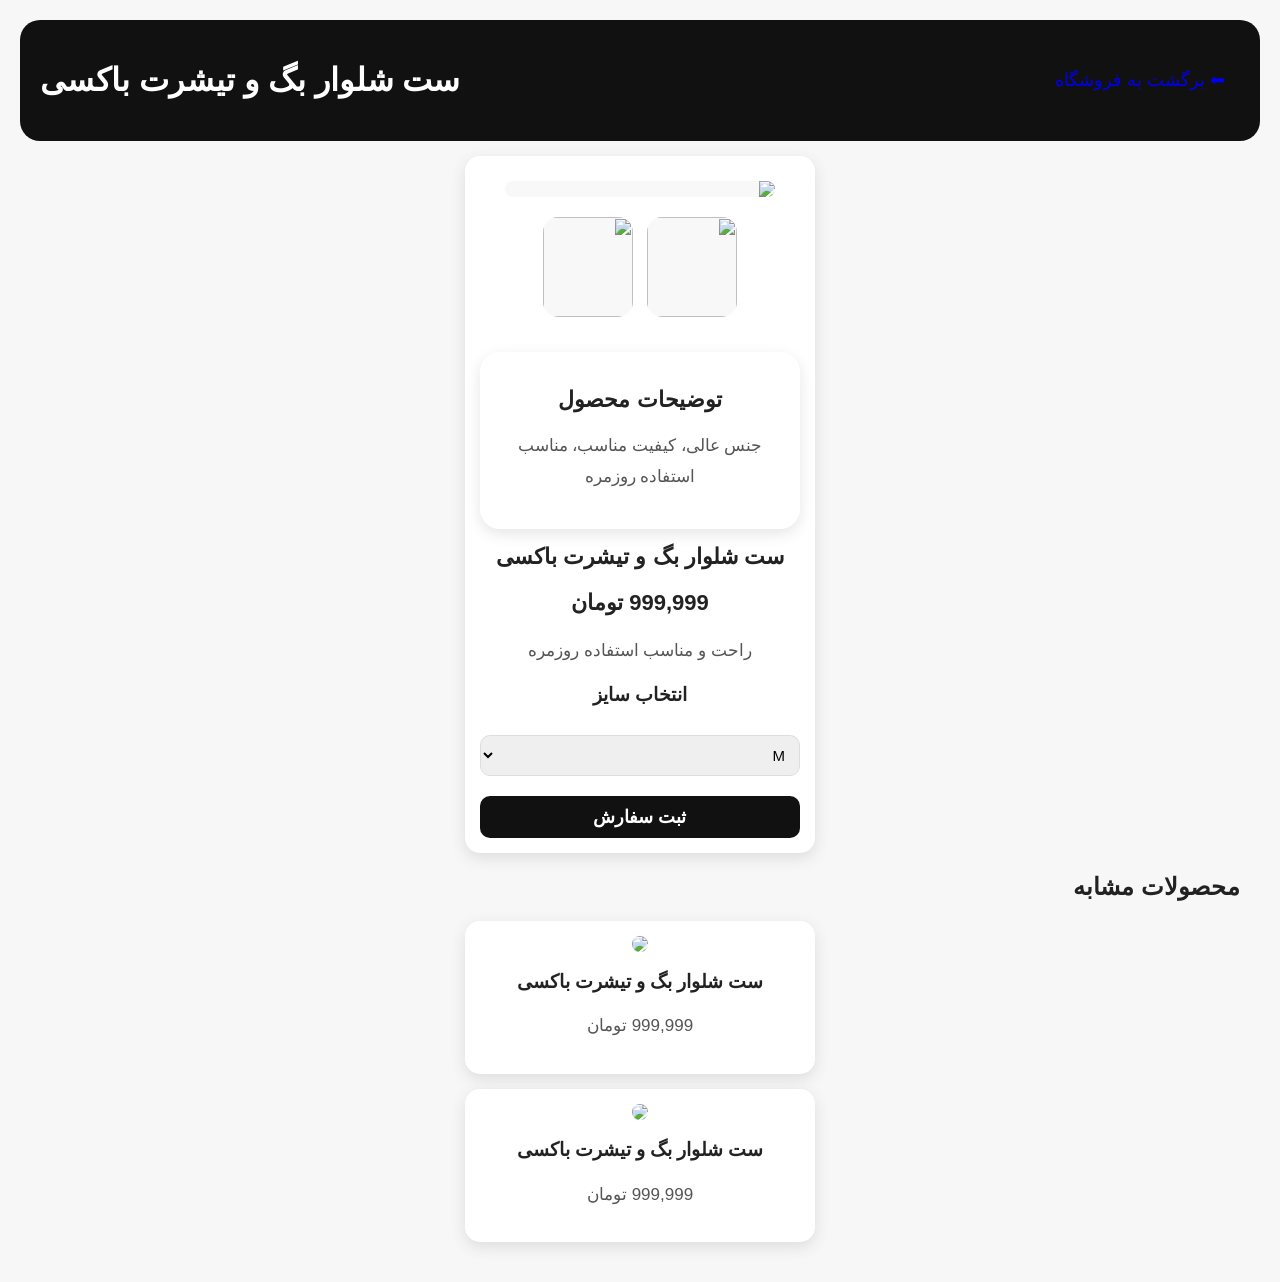
==== product.html @ 80deb92e "Add files via upload" ====
<!DOCTYPE html>
<html lang="fa" dir="rtl">

<head>

<meta charset="UTF-8">
<meta name="viewport" content="width=device-width, initial-scale=1.0">

<title>محصول</title>

<link rel="stylesheet" href="style.css">

</head>

<body>

<header>

<a class="back" href="index.html">
⬅ برگشت به فروشگاه
</a>

<h1>
ست شلوار بگ و تیشرت باکسی
</h1>

</header>

<section class="product">

<div class="gallery">

<img src="images/product1.jpg" id="mainImage">

<div class="thumbs">

<img src="images/product1-2.jpg" onclick="changeImage(this.src)">

<img src="images/product1-3.jpg" onclick="changeImage(this.src)">

</div>

</div>

<div class="description">

<h2>
توضیحات محصول
</h2>

<p>
جنس عالی، کیفیت مناسب، مناسب استفاده روزمره
</p>

</div>

</div>

<h2>
ست شلوار بگ و تیشرت باکسی
</h2>

<div class="price">

999,999 تومان

</div>

<p>
راحت و مناسب استفاده روزمره
</p>

<h3>
انتخاب سایز
</h3>

<select id="size">

<option>M</option>

<option>L</option>

<option>XL</option>

<option>XXL</option>

<option>XXXL</option>

</select>

<a href="https://t.me/mohamad_kazeme" target="_blank">
<button>ثبت سفارش</button>
</a>

</section>

<section class="similar">

<h2>
محصولات مشابه
</h2>


<div class="product">

<a href="product2.html">
<img src="images/product2.jpg">
</a>

<h3>
ست شلوار بگ و تیشرت باکسی
</h3>

<p>
999,999 تومان
</p>

</div>


<div class="product">

<a href="product3.html">
<img src="images/product3.jpg">
</a>

<h3>
ست شلوار بگ و تیشرت باکسی
</h3>

<p>
999,999 تومان
</p>

</div>


</section>

<script src="script.js"></script>

<script>

function changeImage(image){

document.getElementById("mainImage").src = image;

}

</script>

</body>

</html>
---- style.css ----
*{
    box-sizing:border-box;
}

@import url('https://fonts.googleapis.com/css2?family=Vazirmatn:wght@400;700&display=swap');

body{

    margin:0;
    font-family:tahoma;
    background:#fafafa;
    color:#222;
    padding-bottom:70px;

}



header{

    background:#111;
    color:white;
    padding:25px 15px;
    text-align:center;

}



.logo{

    font-size:24px;
    font-weight:bold;

}



.banner{

    background:white;
    margin:15px;
    padding:25px;
    border-radius:15px;
    text-align:center;

}



.categories{

    display:flex;
    gap:10px;
    overflow:auto;
    padding:10px;

}



.categories button{

    border:none;
    background:#111;
    color:white;
    padding:10px 18px;
    border-radius:20px;
    white-space:nowrap;

}




.products{

    display:grid;
    grid-template-columns:repeat(2,1fr);
    gap:15px;
    padding:15px;

}




.product{

    background:white;
    border-radius:15px;
    padding:10px;
    text-align:center;
    box-shadow:0 3px 10px #ddd;
}



.product img{

    width:100%;
    height:600px;
    object-fit:contain;
    background:#f8f8f8;
    border-radius:12px;

}





.contact{

    background:white;
    margin:15px;
    padding:20px;
    border-radius:15px;
    text-align:center;

}



.contact button{

    background:#25D366;
    color:white;
    border:none;
    padding:12px 30px;
    border-radius:25px;

}



.product button{

    background:#111;
    color:white;
    border:none;
    width:100%;
    padding:10px;
    border-radius:10px;
    margin-top:10px;

}


.order{

    display:block;
    background:#25D366;
    color:white;
    text-decoration:none;
    width:100%;
    padding:10px;
    border-radius:10px;
    margin-top:10px;
    text-align:center;

}

.bottom-menu{

position:fixed;
bottom:0;
left:0;
width:100%;
background:white;
display:flex;
justify-content:space-around;
padding:12px;
border-top:1px solid #ddd;

}

.about{

background:white;
margin:15px;
padding:20px;
border-radius:18px;
text-align:center;
box-shadow:0 3px 10px #ddd;

}

.bottom-menu a{

text-decoration:none;
color:#111;
font-size:14px;

}

.gallery{

display:flex;
gap:10px;
overflow-x:auto;
padding:10px;

}

.gallery img{

width:180px;
height:220px;
object-fit:cover;
border-radius:12px;

}

select{

width:100%;
padding:12px;
margin:10px 0;
border-radius:10px;
border:1px solid #ddd;
font-size:16px;

}

.similar{

margin:20px;

}


.similar .product{

margin-bottom:15px;

}

.price{

font-size:22px;
font-weight:bold;
margin:15px 0;

}

button{

background:#111;
color:white;
border:none;
padding:14px 25px;
border-radius:12px;
font-size:16px;
cursor:pointer;

}

@media(max-width:500px){

.products{

    grid-template-columns:1fr;

}

}

.header{

text-align:center;
padding:20px;

}

.product{

background:white;
padding:15px;
border-radius:15px;

}

.product img{

width:100%;
height:600px;
object-fit:contain;
border-radius:12px;

}

button{

background:#111;
color:white;
border:none;
padding:15px 30px;
border-radius:10px;
cursor:pointer;

}

@import url('https://fonts.googleapis.com/css2?family=Vazirmatn:wght@400;700&display=swap');

body{

font-family:Vazirmatn;

}

body{

background:#f5f5f5;

}

.product{

box-shadow:0 4px 12px rgba(0,0,0,0.1);

}

h1{

text-align:center;

}

.product{

background:white;
padding:20px;
border-radius:20px;
box-shadow:0 5px 20px rgba(0,0,0,0.12);
transition:0.3s;

}

.product:hover{

transform:translateY(-5px);

}

body{

background:#eeeeee;

}

body{

font-family:Vazirmatn, sans-serif;

}

.header{

background:#111;
padding:20px;
border-radius:20px;
margin-bottom:20px;
box-shadow:0 5px 15px rgba(0,0,0,0.1);

}

.header h1{
color:white;
margin:0;
letter-spacing:2px;

}

.product h3{

text-align:center;
margin-top:15px;

}

button{

background:#25D366;
color:white;
border:none;
padding:12px 30px;
border-radius:25px;
font-size:16px;
font-weight:bold;

}

@media(max-width:700px){

.header{

margin:10px;

}

.product{

margin:15px 5px;

}

.product h3{

font-size:20px;

}

.product p{

font-size:16px;

}

}

.description{

background:white;
padding:20px;
border-radius:20px;
margin-top:20px;
box-shadow:0 5px 15px rgba(0,0,0,0.1);

}

body{
font-family: Tahoma, Arial;
}

button{
background:#111;
color:white;
border:none;
padding:12px 25px;
border-radius:12px;
cursor:pointer;
font-size:16px;
}

button:hover{
opacity:0.8;
}

select{
padding:10px;
border-radius:10px;
font-size:15px;
}

.contact{
box-shadow:0 5px 15px #ddd;
}

header{
text-align:center;
padding:20px;
}

header h1{
font-size:32px;
}

header p{
font-size:18px;
}

.product{
background:white;
padding:15px;
border-radius:15px;
box-shadow:0 5px 15px #ddd;
margin:15px;
}

.product img{
width:100%;
border-radius:15px;
}

.price{
font-size:20px;
font-weight:bold;
margin:10px;
}

@media(max-width:600px){

.product{
margin:10px;
padding:12px;
}

.product img{
width:100%;
}

header h1{
font-size:25px;
}

button{
width:100%;
}

}

nav{
text-align:center;
padding:15px;
}

nav a{
margin:10px;
text-decoration:none;
color:black;
font-size:18px;
}

.back{
display:inline-block;
margin:15px;
text-decoration:none;
font-size:18px;
}

.logo {
    width: 120px;
    height:auto;
} 

header {
    display: flex;
    align-items: center;
    gap: 20px;
}

.logo {
    width: 80px;
}

nav {
    margin-top: 20px;
}

nav a {
    margin: 10px;
    text-decoration: none;
}

body {
    font-family: Arial, sans-serif;
    margin: 0px;
    padding: 20px;
}

header {
    display: flex;
    align-items: center;
    justify-content: space-between;
}

nav a {
    font-size: 15px;
    color: rgb(255, 255, 255);
}

.cards {
    display: flex;
    gap: 20px;
    margin-top: 40px;
}

.card {
    border: 1px solid #ccc;
    padding: 20px;
    width: 200px;
}

.card {
    border-radius: 15px;
    padding: 20px;
    width: 220px;
    text-align: center;
    box-shadow: 0 0 10px #ccc;
}

.card button {
    padding: 10px 20px;
    border: none;
    border-radius: 10px;
    cursor: pointer;
}

@media (max-width: 600px) {

    header {
        flex-direction: column;
        text-align: center;
    }

    nav {
        text-align: center;
    }

    .cards {
        flex-direction: column;
        align-items: center;
    }

    .card {
        width: 90%;
    }

    .logo {
        width: 100px;
    }

    @media (max-width: 600px) {

    nav a {
        display: block;
        margin: 15px;
    }

    .card img {
        max-width: 100%;
        height: auto;
    }

    h1 {
        font-size: 24px;
    }

}

}

@media (max-width: 600px) {

    .card img {
        width: 100%;
        height: auto;
    }

    .card h2 {
        font-size: 20px;
    }

    .card p {
        font-size: 16px;
    }

}

@media (max-width: 600px) {

    .product-page {
        padding: 15px;
        text-align: center;
    }

    .product-page img {
        width: 90%;
        max-width: 350px;
        height: auto;
    }

    .product-page h1 {
        font-size: 24px;
    }

    .product-page p {
        font-size: 17px;
        line-height: 1.8;
    }

}

.product {
    text-align: center;
}

.product img {
    width: 300px;
    max-width: 90%;
    height: auto;
}

.gallery img {
    width: 90px;
    margin: 10px;
}

.description {
    font-size: 18px;
}

.price {
    font-size: 22px;
    margin: 20px;
}

.thumbs img {
    width: 90px;
    margin: 10px;
}

.gallery {
    text-align: center;
}

.thumbs {
    display: flex;
    justify-content: center;
    gap: 10px;
}

.thumbs img {
    width: 100px;
    height: 100px;
    object-fit: cover;
}

.gallery {
    text-align: center;
}

#mainImage {
    width: 300px;
    max-width: 90%;
}

.thumbs img {
    width: 90px;
    margin: 1px;
}

.gallery {
    display: block;
    text-align: center;
}

#mainImage {
    display: block;
    margin: auto;
    width: 300px;
}

.thumbs {
    display: block;
    margin-top: 15px;
}

.thumbs img {
    width: 90px;
    margin: 5px;
}

button {
    background: #111;
    color: rgb(255, 255, 255);
    padding: 12px 30px;
    border: none;
    border-radius: 10px;
    font-size: 18px;
    cursor: pointer;

}

button:hover {
    opacity: 0.8;
    transform:scale(1.05);
    background:#333;
}

body {
    background: #f7f7f7;
}

.card, .product {
    background: white;
    border-radius: 15px;
    padding: 15px;
}

h1, h2, h3 {
    font-family: Arial;
}

.product img{

transition:0.3s;

}

.product img:hover{

transform:scale(1.05);

}

.product{

overflow:hidden;

}

body{

padding:20px;

}

.product h2{

margin-top:15px;
font-size:22px;

}

.product p{

font-size:17px;
color:#555;

}

.banner{

background:#111;
padding:20px;
margin:20px 0;
border-radius:15px;
text-align:center;
font-size:20px;
font-weight:bold;
box-shadow:0 5px 15px rgba(255, 254, 254, 0.993);

}

@media(max-width:600px){

.product{

width:90%;
margin:auto;

}

.header h1{

font-size:24px;

}

.banner{

font-size:16px;

}

}

h1,h2{

font-weight:800;

}

p{

line-height:1.8;

}

.logo{

background:rgb(0, 0, 0);
padding:15px;
border-radius:20px;
font-size:25px;
font-weight:bold;
text-align:center;
margin-bottom:15px;
box-shadow:0 5px 15px rgba(0,0,0,0.1);

}

header{

border-radius:20px;
overflow:hidden;

}

.products-banner{

background:#ffffff;
padding:20px;
border-radius:20px;
margin:20px 0;
text-align:center;
font-size:20px;
box-shadow:0 5px 15px rgb(0, 0, 0);

}

.products{

padding:10px;
}

.product{

margin:15px auto;
max-width:350px;

}

.product{

width:100%;

}

.product{

transition:0.3s;
}

.product:hover{

box-shadow:0 8px 25px rgba(0,0,0,0.2);

}
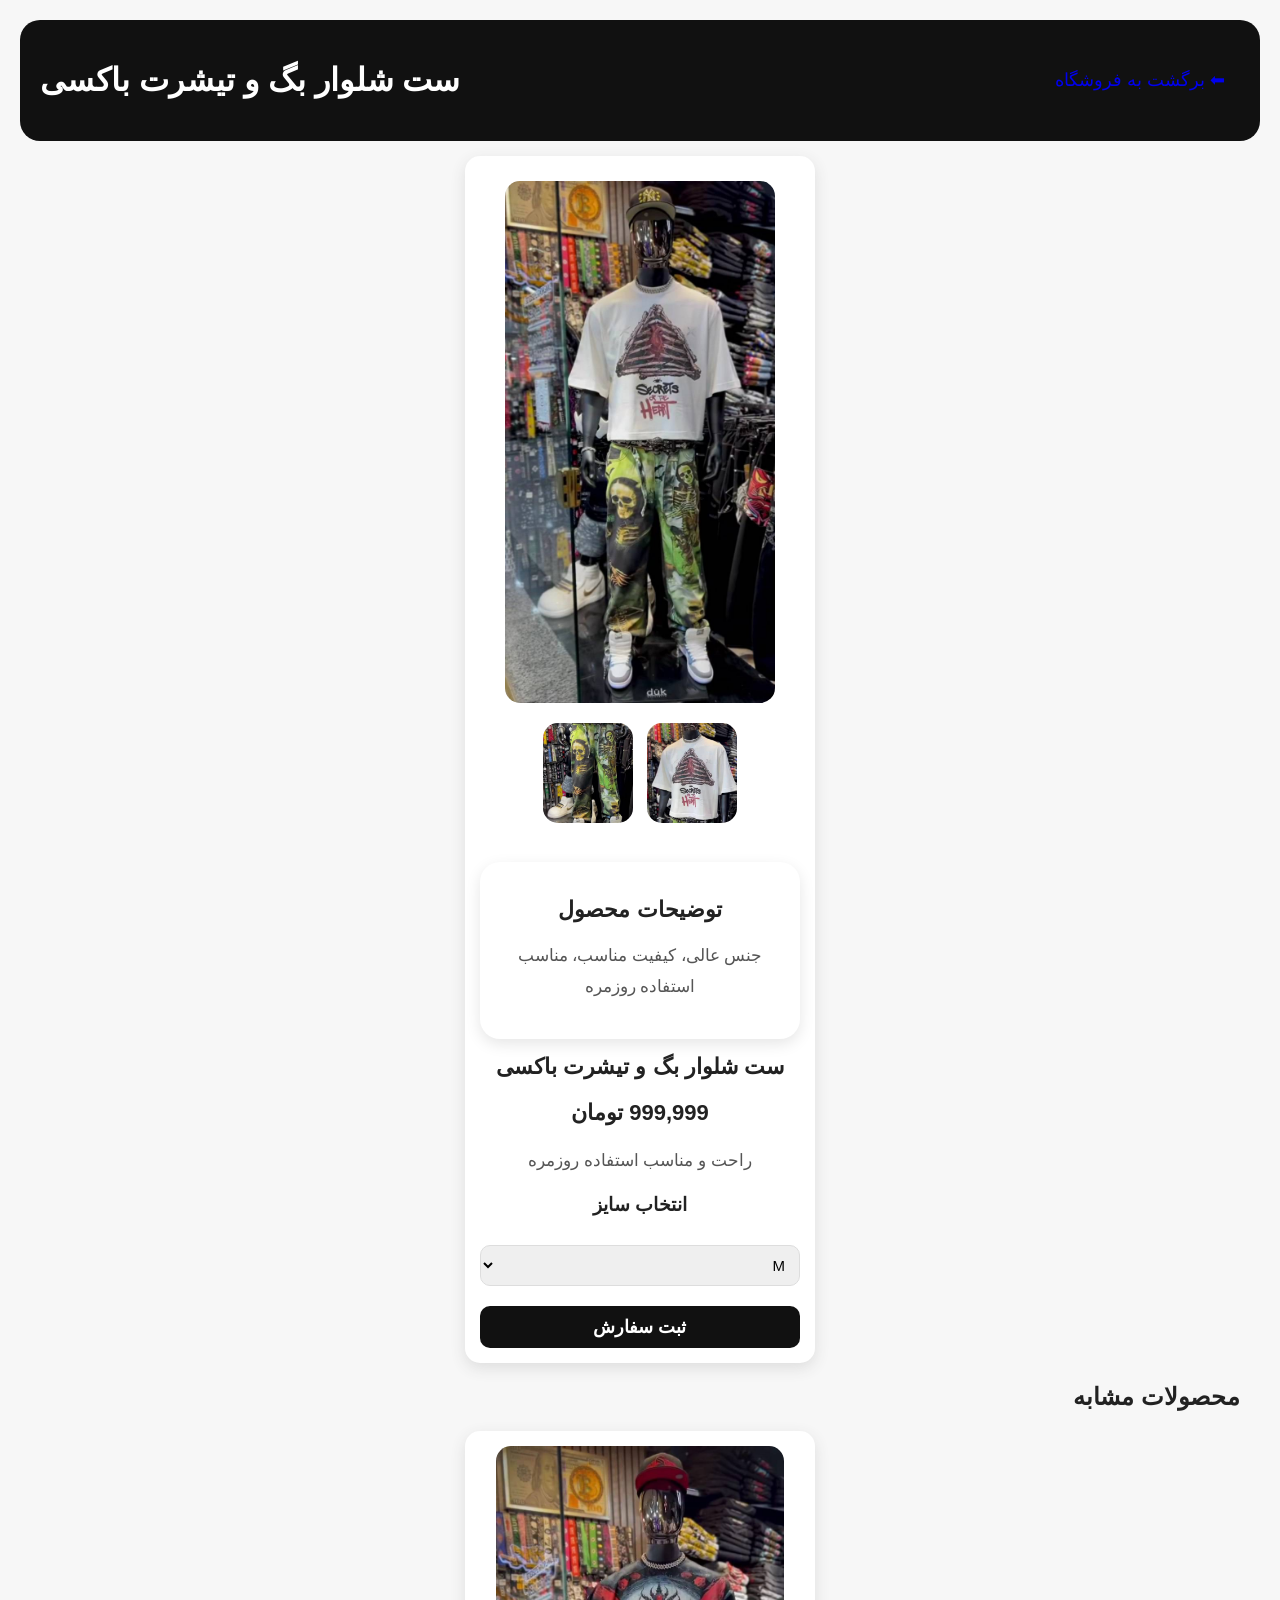
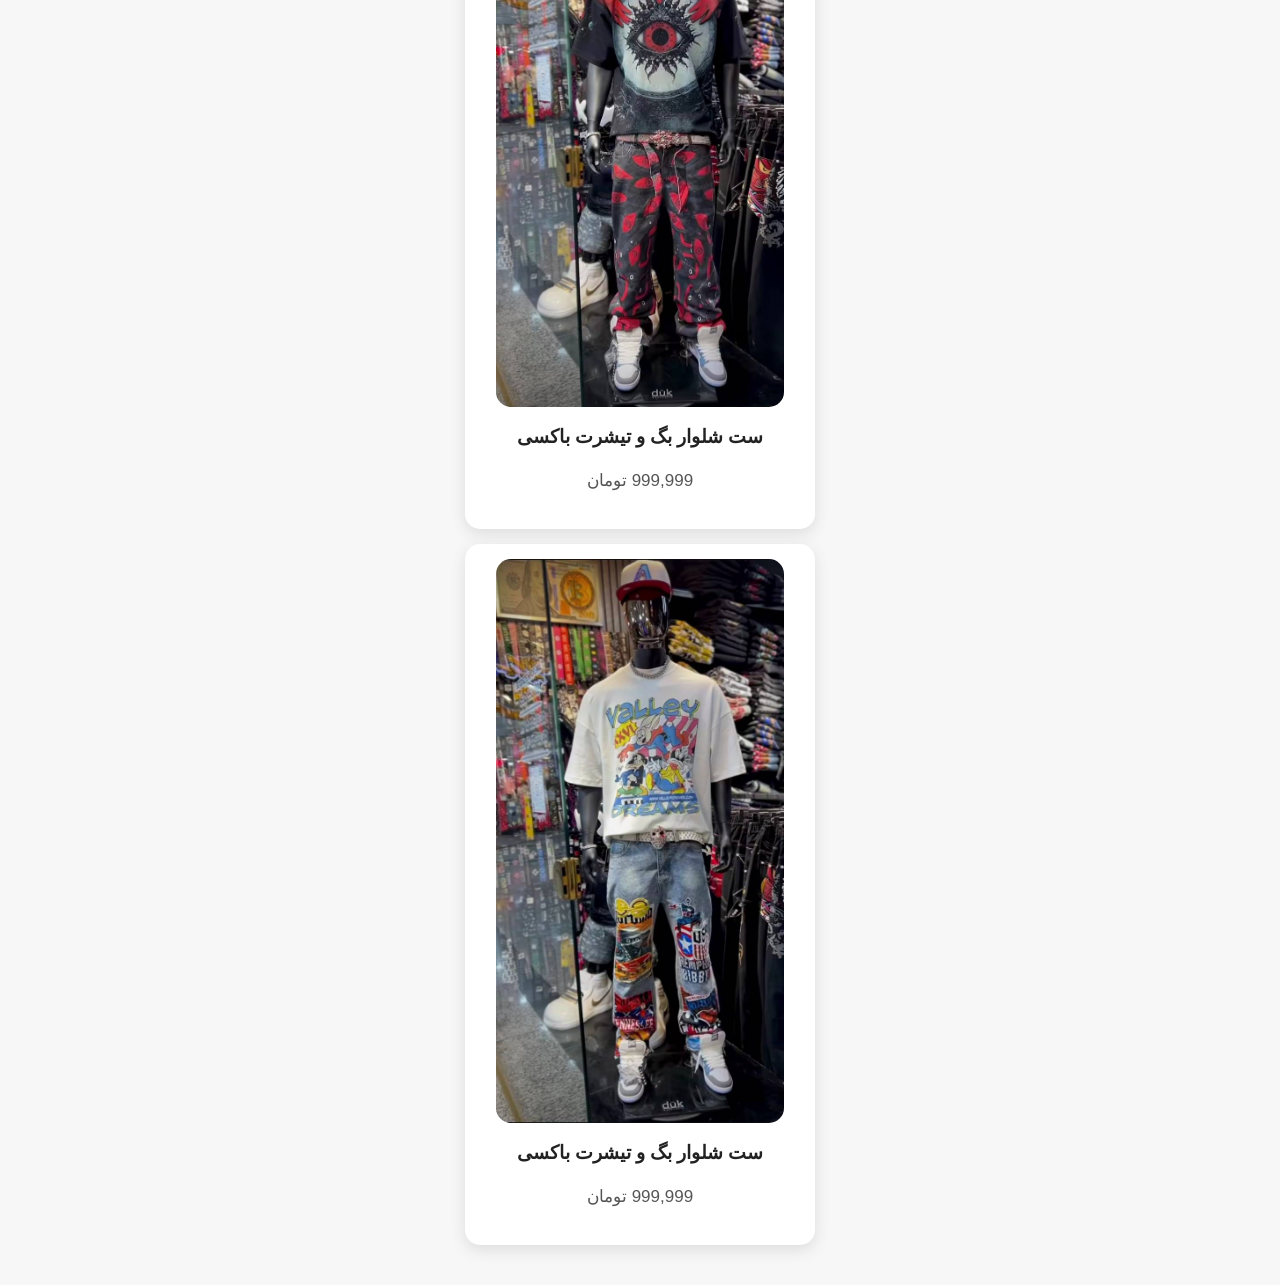
==== commit 94788272: "Update product.html" ====
--- a/product.html
+++ b/product.html
@@ -30,13 +30,13 @@
 
 <div class="gallery">
 
-<img src="images/product1.jpg" id="mainImage">
+<img src="product1.jpg" id="mainImage">
 
 <div class="thumbs">
 
-<img src="images/product1-2.jpg" onclick="changeImage(this.src)">
+<img src="product1-2.jpg" onclick="changeImage(this.src)">
 
-<img src="images/product1-3.jpg" onclick="changeImage(this.src)">
+<img src="/product1-3.jpg" onclick="changeImage(this.src)">
 
 </div>
 
@@ -88,7 +88,7 @@
 
 </select>
 
-<a href="https://t.me/mohamad_kazeme" target="_blank">
+<a href="https://t.me/" target="_blank">
 <button>ثبت سفارش</button>
 </a>
 
@@ -104,7 +104,7 @@
 <div class="product">
 
 <a href="product2.html">
-<img src="images/product2.jpg">
+<img src="product2.jpg">
 </a>
 
 <h3>
@@ -121,7 +121,7 @@
 <div class="product">
 
 <a href="product3.html">
-<img src="images/product3.jpg">
+<img src="product3.jpg">
 </a>
 
 <h3>
@@ -151,4 +151,4 @@
 
 </body>
 
-</html>+</html>
